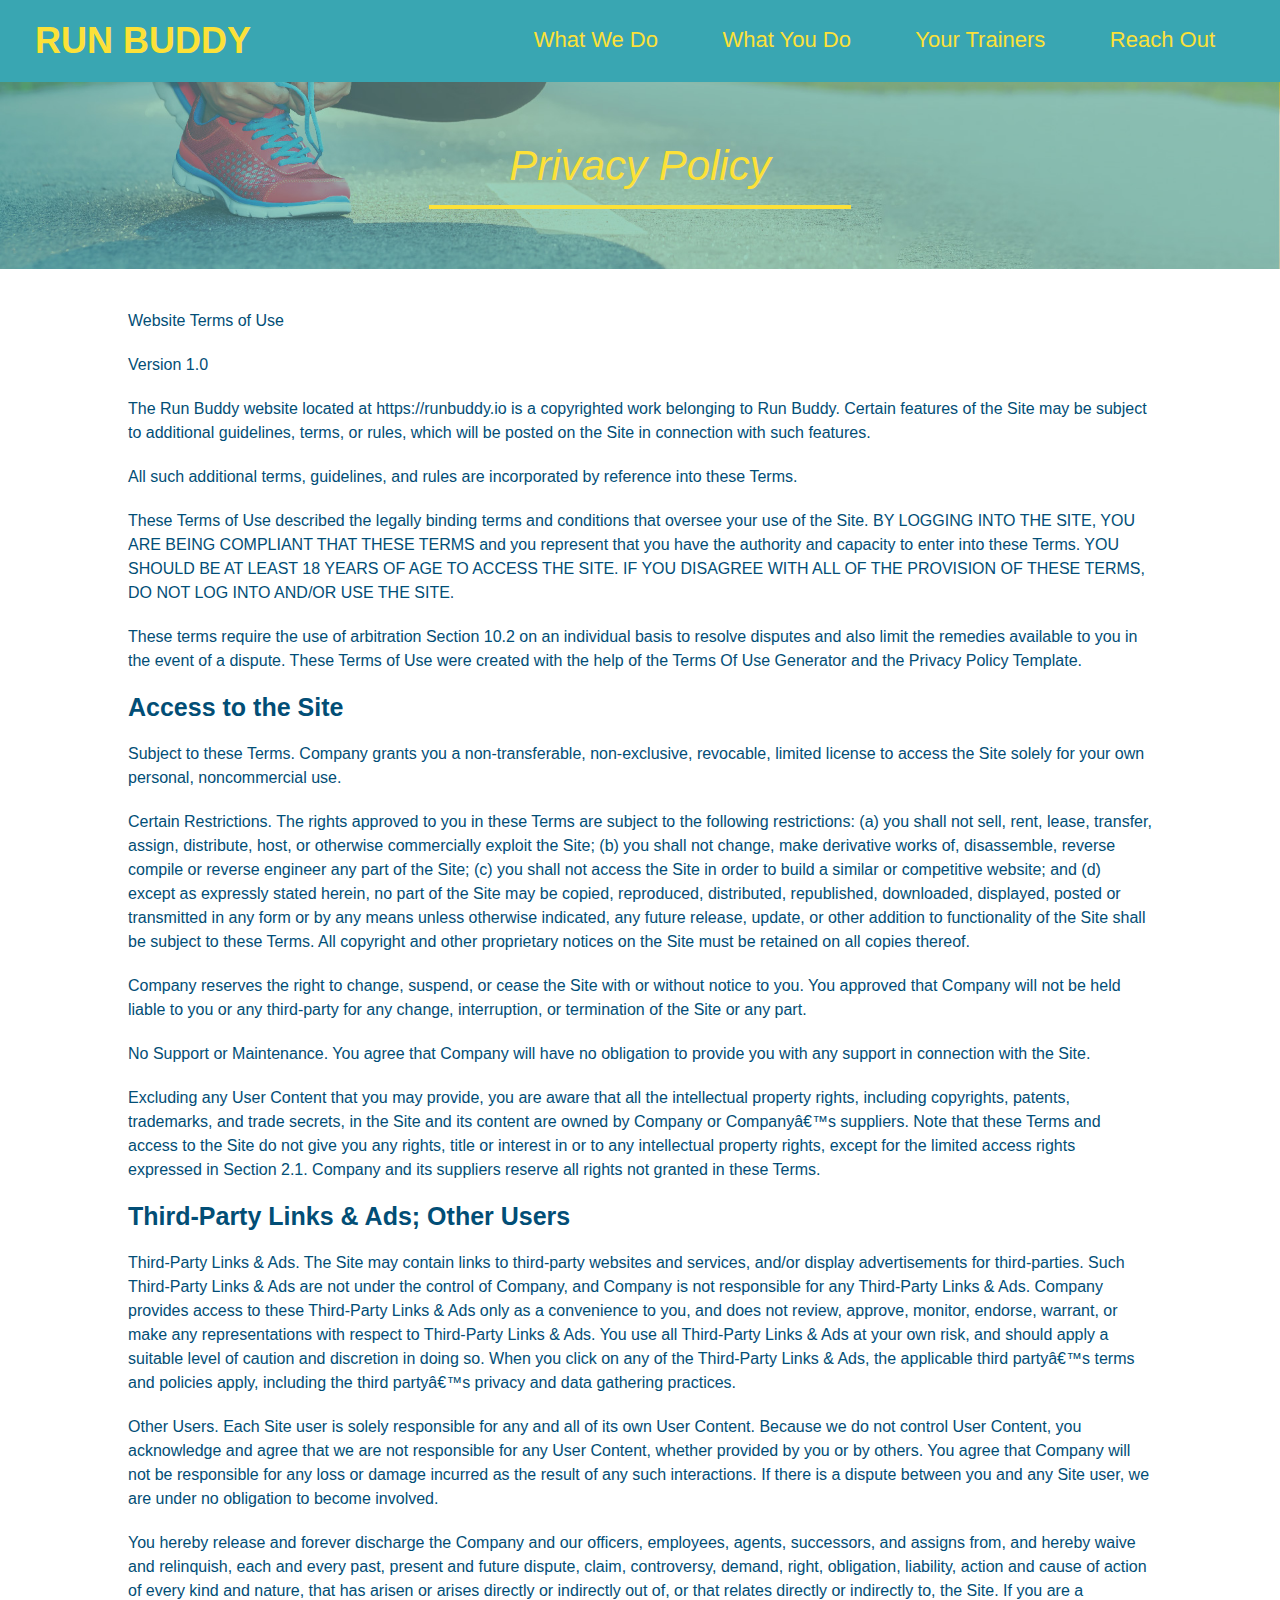
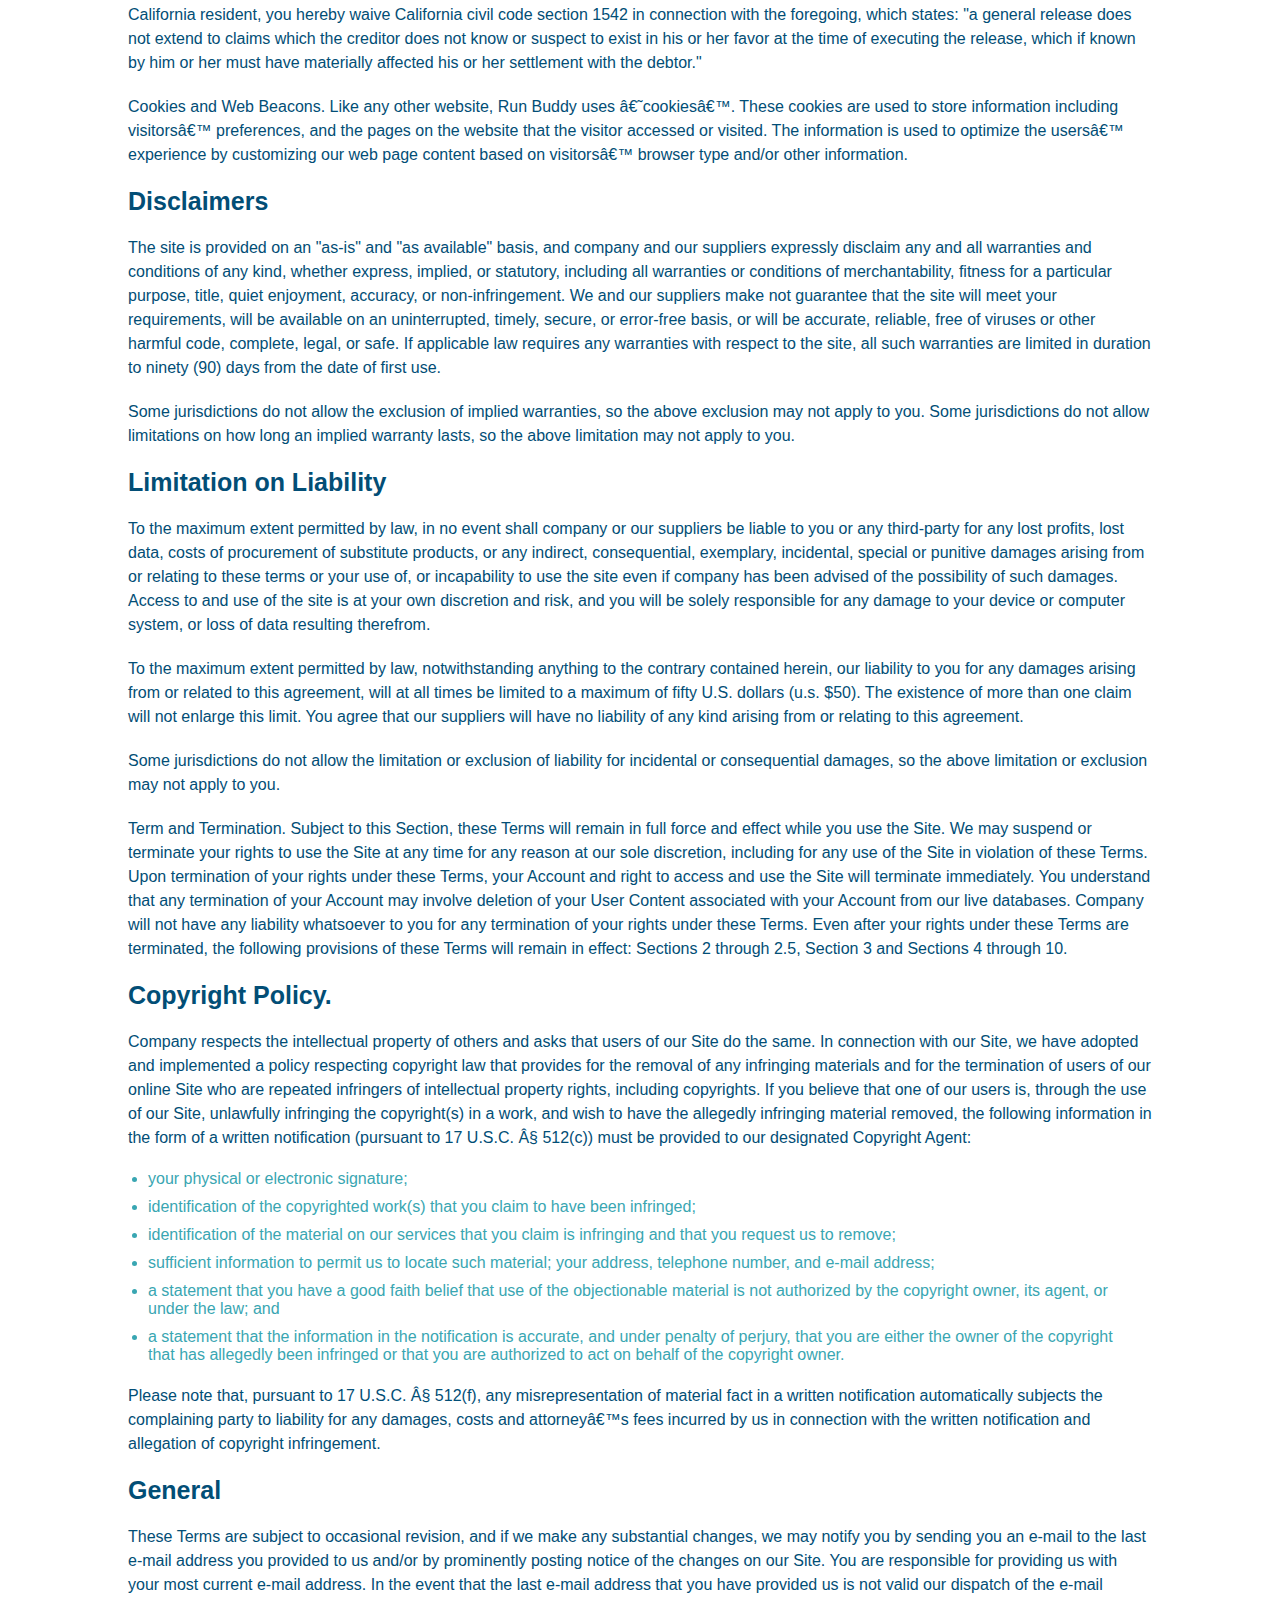
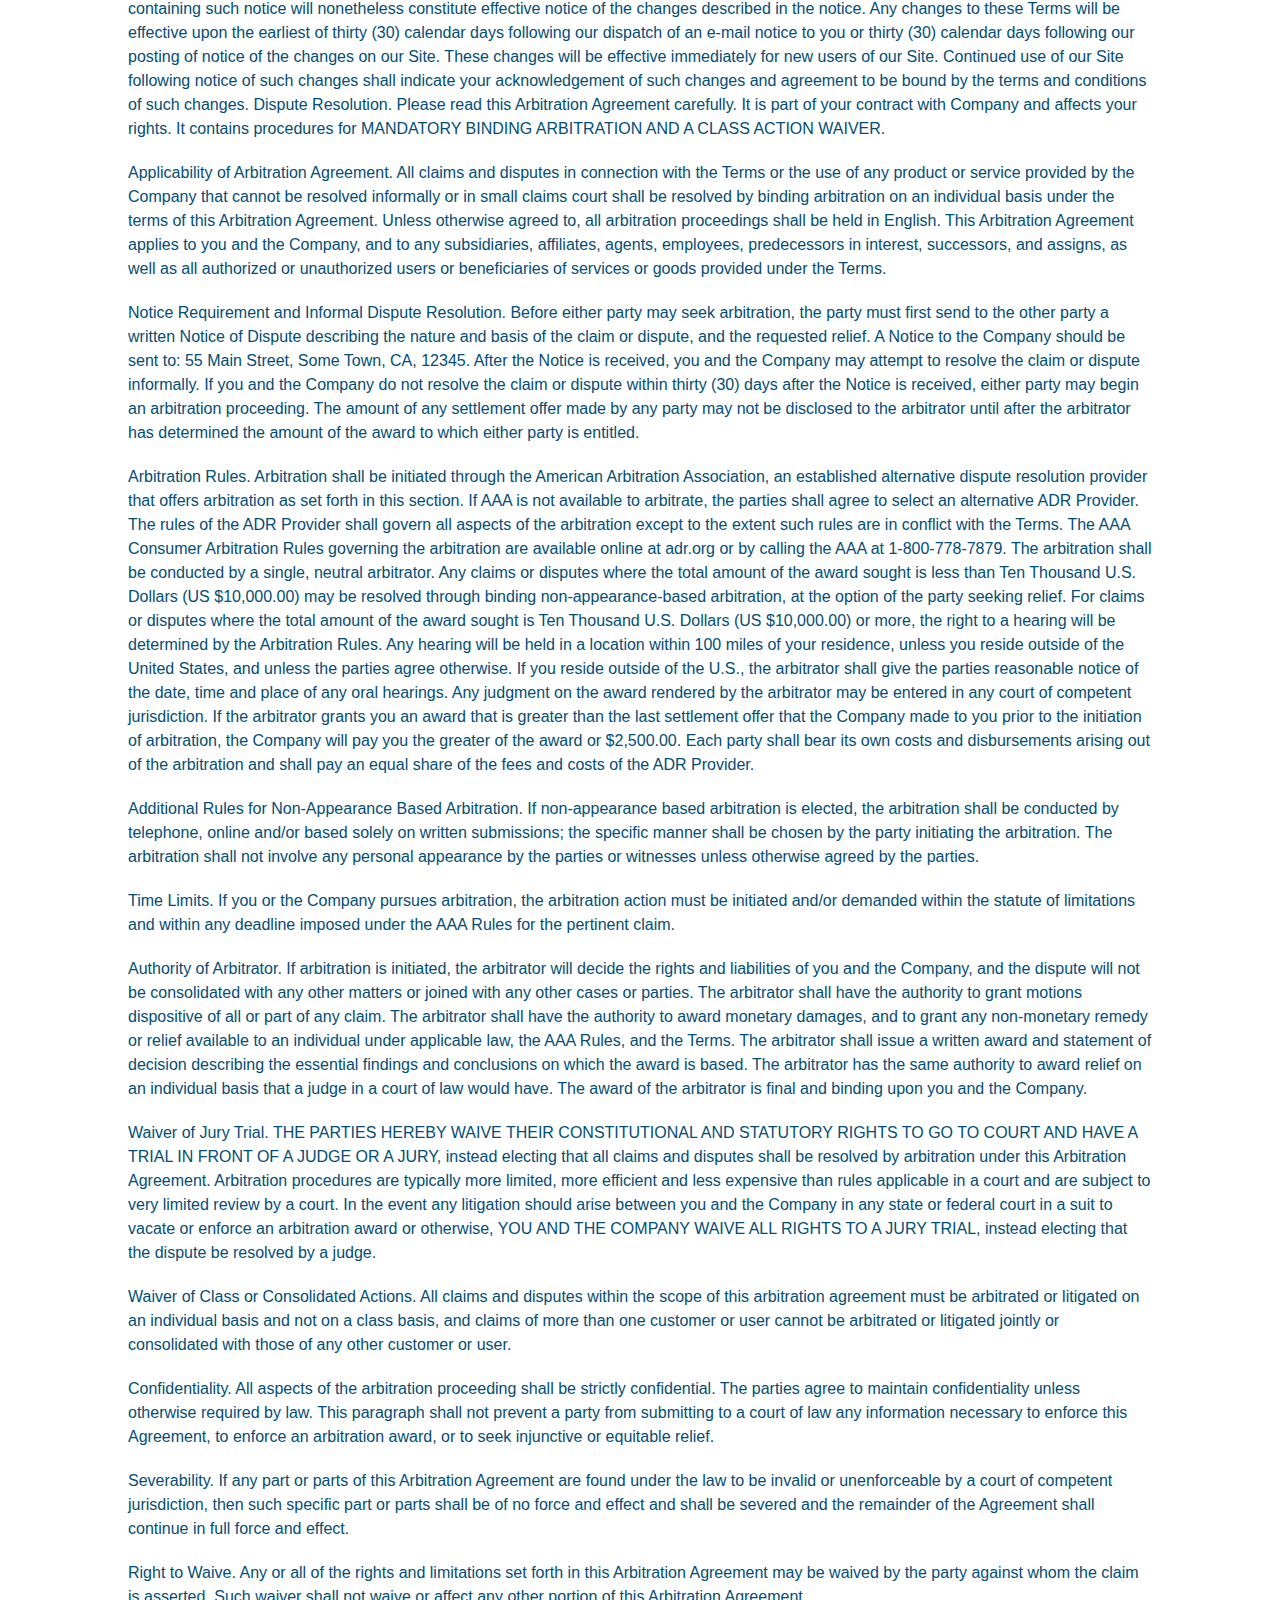
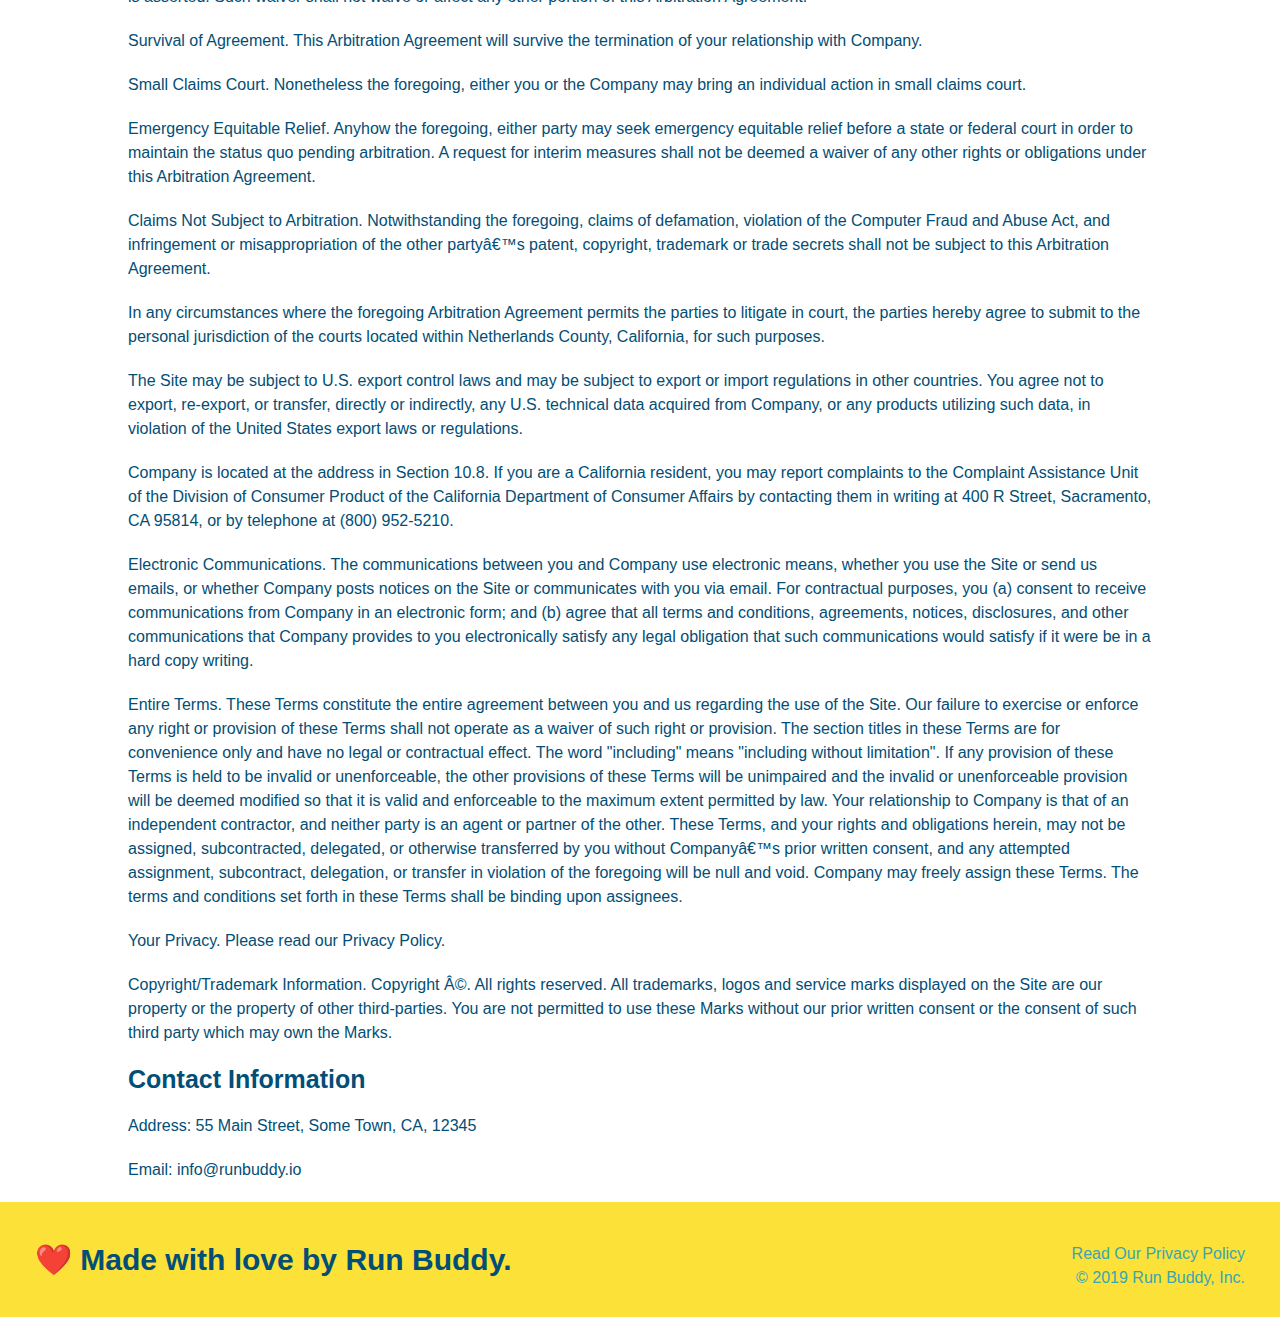
==== privacy-policy.html @ 97ad6723 "privacy-policy" ====
<!DOCTYPE html>
<html lang="en">
    <head>
        <meta charset="UTF-8">
        <title>Privacy Policy - Run Buddy</title>
        <link rel="stylesheet" href="./assets/css/style.css" />
        <link rel="stylesheet" href="./assets/css/secondary-styles.css" />
    </head>
    <body>
        <header>
            <h1> 
                <a href="./index.html">RUN BUDDY</a>
            </h1>
            <nav>
                <ul>
                    <li>
                        <a href="./index.html#what-we-do">What We Do</a>
                    </li>
                    <li>
                        <a href="./index.html#what-you-do">What You Do</a>
                    </li>
                    <li>
                        <a href="./index.html#your-trainers">Your Trainers</a>
                    </li>
                    <li>
                        <a href="./index.html#reach-out">Reach Out</a>
                    </li>
                </ul>
            </nav>
        </header>
        <section class="hero">
            <h2 class="page-title">
                Privacy Policy
            </h2>
        </section>
        <article class="secondary-content">
      <p>
        Website Terms of Use
      </p>

      <p>
        Version 1.0
      </p>

      <p>
        The Run Buddy website located at https://runbuddy.io is a copyrighted work belonging to Run Buddy. Certain
        features of the Site may be subject to additional guidelines, terms, or rules, which will be posted on the Site
        in connection with such features.
      </p>

      <p>
        All such additional terms, guidelines, and rules are incorporated by reference into these Terms.
      </p>

      <p>
        These Terms of Use described the legally binding terms and conditions that oversee your use of the Site. BY
        LOGGING INTO THE SITE, YOU ARE BEING COMPLIANT THAT THESE TERMS and you represent that you have the authority
        and capacity to enter into these Terms. YOU SHOULD BE AT LEAST 18 YEARS OF AGE TO ACCESS THE SITE. IF YOU
        DISAGREE WITH ALL OF THE PROVISION OF THESE TERMS, DO NOT LOG INTO AND/OR USE THE SITE.
      </p>

      <p>
        These terms require the use of arbitration Section 10.2 on an individual basis to resolve disputes and also
        limit the remedies available to you in the event of a dispute. These Terms of Use were created with the help of
        the Terms Of Use Generator and the Privacy Policy Template.
      </p>

      <h3>
        Access to the Site
      </h3>

      <p>
        Subject to these Terms. Company grants you a non-transferable, non-exclusive, revocable, limited license to
        access the Site solely for your own personal, noncommercial use.
      </p>

      <p>
        Certain Restrictions. The rights approved to you in these Terms are subject to the following restrictions: (a)
        you shall not sell, rent, lease, transfer, assign, distribute, host, or otherwise commercially exploit the Site;
        (b) you shall not change, make derivative works of, disassemble, reverse compile or reverse engineer any part of
        the Site; (c) you shall not access the Site in order to build a similar or competitive website; and (d) except
        as expressly stated herein, no part of the Site may be copied, reproduced, distributed, republished, downloaded,
        displayed, posted or transmitted in any form or by any means unless otherwise indicated, any future release,
        update, or other addition to functionality of the Site shall be subject to these Terms. All copyright and other
        proprietary notices on the Site must be retained on all copies thereof.
      </p>

      <p>
        Company reserves the right to change, suspend, or cease the Site with or without notice to you. You approved
        that Company will not be held liable to you or any third-party for any change, interruption, or termination of
        the Site or any part.
      </p>

      <p>
        No Support or Maintenance. You agree that Company will have no obligation to provide you with any support in
        connection with the Site.
      </p>

      <p>
        Excluding any User Content that you may provide, you are aware that all the intellectual property rights,
        including copyrights, patents, trademarks, and trade secrets, in the Site and its content are owned by Company
        or Companyâ€™s suppliers. Note that these Terms and access to the Site do not give you any rights, title or
        interest in or to any intellectual property rights, except for the limited access rights expressed in Section
        2.1. Company and its suppliers reserve all rights not granted in these Terms.
      </p>

      <h3>
        Third-Party Links & Ads; Other Users
      </h3>

      <p>
        Third-Party Links & Ads. The Site may contain links to third-party websites and services, and/or display
        advertisements for third-parties. Such Third-Party Links & Ads are not under the control of Company, and Company
        is not responsible for any Third-Party Links & Ads. Company provides access to these Third-Party Links & Ads
        only as a convenience to you, and does not review, approve, monitor, endorse, warrant, or make any
        representations with respect to Third-Party Links & Ads. You use all Third-Party Links & Ads at your own risk,
        and should apply a suitable level of caution and discretion in doing so. When you click on any of the
        Third-Party Links & Ads, the applicable third partyâ€™s terms and policies apply, including the third partyâ€™s
        privacy and data gathering practices.
      </p>

      <p>
        Other Users. Each Site user is solely responsible for any and all of its own User Content. Because we do not
        control User Content, you acknowledge and agree that we are not responsible for any User Content, whether
        provided by you or by others. You agree that Company will not be responsible for any loss or damage incurred as
        the result of any such interactions. If there is a dispute between you and any Site user, we are under no
        obligation to become involved.
      </p>

      <p>
        You hereby release and forever discharge the Company and our officers, employees, agents, successors, and
        assigns from, and hereby waive and relinquish, each and every past, present and future dispute, claim,
        controversy, demand, right, obligation, liability, action and cause of action of every kind and nature, that has
        arisen or arises directly or indirectly out of, or that relates directly or indirectly to, the Site. If you are
        a California resident, you hereby waive California civil code section 1542 in connection with the foregoing,
        which states: "a general release does not extend to claims which the creditor does not know or suspect to exist
        in his or her favor at the time of executing the release, which if known by him or her must have materially
        affected his or her settlement with the debtor."
      </p>

      <p>
        Cookies and Web Beacons. Like any other website, Run Buddy uses â€˜cookiesâ€™. These cookies are used to store
        information including visitorsâ€™ preferences, and the pages on the website that the visitor accessed or visited.
        The information is used to optimize the usersâ€™ experience by customizing our web page content based on visitorsâ€™
        browser type and/or other information.
      </p>

      <h3>
        Disclaimers
      </h3>

      <p>
        The site is provided on an "as-is" and "as available" basis, and company and our suppliers expressly disclaim
        any and all warranties and conditions of any kind, whether express, implied, or statutory, including all
        warranties or conditions of merchantability, fitness for a particular purpose, title, quiet enjoyment, accuracy,
        or non-infringement. We and our suppliers make not guarantee that the site will meet your requirements, will be
        available on an uninterrupted, timely, secure, or error-free basis, or will be accurate, reliable, free of
        viruses or other harmful code, complete, legal, or safe. If applicable law requires any warranties with respect
        to the site, all such warranties are limited in duration to ninety (90) days from the date of first use.
      </p>

      <p>
        Some jurisdictions do not allow the exclusion of implied warranties, so the above exclusion may not apply to
        you. Some jurisdictions do not allow limitations on how long an implied warranty lasts, so the above limitation
        may not apply to you.
      </p>

      <h3>
        Limitation on Liability
      </h3>

      <p>
        To the maximum extent permitted by law, in no event shall company or our suppliers be liable to you or any
        third-party for any lost profits, lost data, costs of procurement of substitute products, or any indirect,
        consequential, exemplary, incidental, special or punitive damages arising from or relating to these terms or
        your use of, or incapability to use the site even if company has been advised of the possibility of such
        damages. Access to and use of the site is at your own discretion and risk, and you will be solely responsible
        for any damage to your device or computer system, or loss of data resulting therefrom.
      </p>

      <p>
        To the maximum extent permitted by law, notwithstanding anything to the contrary contained herein, our liability
        to you for any damages arising from or related to this agreement, will at all times be limited to a maximum of
        fifty U.S. dollars (u.s. $50). The existence of more than one claim will not enlarge this limit. You agree that
        our suppliers will have no liability of any kind arising from or relating to this agreement.
      </p>

      <p>
        Some jurisdictions do not allow the limitation or exclusion of liability for incidental or consequential
        damages, so the above limitation or exclusion may not apply to you.
      </p>

      <p>
        Term and Termination. Subject to this Section, these Terms will remain in full force and effect while you use
        the Site. We may suspend or terminate your rights to use the Site at any time for any reason at our sole
        discretion, including for any use of the Site in violation of these Terms. Upon termination of your rights under
        these Terms, your Account and right to access and use the Site will terminate immediately. You understand that
        any termination of your Account may involve deletion of your User Content associated with your Account from our
        live databases. Company will not have any liability whatsoever to you for any termination of your rights under
        these Terms. Even after your rights under these Terms are terminated, the following provisions of these Terms
        will remain in effect: Sections 2 through 2.5, Section 3 and Sections 4 through 10.
      </p>

      <h3>
        Copyright Policy.
      </h3>

      <p>
        Company respects the intellectual property of others and asks that users of our Site do the same. In connection
        with our Site, we have adopted and implemented a policy respecting copyright law that provides for the removal
        of any infringing materials and for the termination of users of our online Site who are repeated infringers of
        intellectual property rights, including copyrights. If you believe that one of our users is, through the use of
        our Site, unlawfully infringing the copyright(s) in a work, and wish to have the allegedly infringing material
        removed, the following information in the form of a written notification (pursuant to 17 U.S.C. Â§ 512(c)) must
        be provided to our designated Copyright Agent:
      </p>

      <ul>
        <li>
          your physical or electronic signature;
        </li>
        <li>
          identification of the copyrighted work(s) that you claim to have been infringed;
        </li>
        <li>
          identification of the material on our services that you claim is infringing and that you request us to remove;
        </li>
        <li>
          sufficient information to permit us to locate such material; your address, telephone number, and e-mail
          address;
        </li>
        <li>
          a statement that you have a good faith belief that use of the objectionable material is not authorized by the
          copyright owner, its agent, or under the law; and
        </li>
        <li>
          a statement that the information in the notification is accurate, and under penalty of perjury, that you are
          either the owner of the copyright that has allegedly been infringed or that you are authorized to act on
          behalf of the copyright owner.
        </li>
      </ul>

      <p>
        Please note that, pursuant to 17 U.S.C. Â§ 512(f), any misrepresentation of material fact in a written
        notification automatically subjects the complaining party to liability for any damages, costs and attorneyâ€™s
        fees incurred by us in connection with the written notification and allegation of copyright infringement.
      </p>

      <h3>
        General
      </h3>

      <p>
        These Terms are subject to occasional revision, and if we make any substantial changes, we may notify you by
        sending you an e-mail to the last e-mail address you provided to us and/or by prominently posting notice of the
        changes on our Site. You are responsible for providing us with your most current e-mail address. In the event
        that the last e-mail address that you have provided us is not valid our dispatch of the e-mail containing such
        notice will nonetheless constitute effective notice of the changes described in the notice. Any changes to these
        Terms will be effective upon the earliest of thirty (30) calendar days following our dispatch of an e-mail
        notice to you or thirty (30) calendar days following our posting of notice of the changes on our Site. These
        changes will be effective immediately for new users of our Site. Continued use of our Site following notice of
        such changes shall indicate your acknowledgement of such changes and agreement to be bound by the terms and
        conditions of such changes. Dispute Resolution. Please read this Arbitration Agreement carefully. It is part of
        your contract with Company and affects your rights. It contains procedures for MANDATORY BINDING ARBITRATION AND
        A CLASS ACTION WAIVER.
      </p>

      <p>
        Applicability of Arbitration Agreement. All claims and disputes in connection with the Terms or the use of any
        product or service provided by the Company that cannot be resolved informally or in small claims court shall be
        resolved by binding arbitration on an individual basis under the terms of this Arbitration Agreement. Unless
        otherwise agreed to, all arbitration proceedings shall be held in English. This Arbitration Agreement applies to
        you and the Company, and to any subsidiaries, affiliates, agents, employees, predecessors in interest,
        successors, and assigns, as well as all authorized or unauthorized users or beneficiaries of services or goods
        provided under the Terms.
      </p>

      <p>
        Notice Requirement and Informal Dispute Resolution. Before either party may seek arbitration, the party must
        first send to the other party a written Notice of Dispute describing the nature and basis of the claim or
        dispute, and the requested relief. A Notice to the Company should be sent to: 55 Main Street, Some Town, CA,
        12345. After the Notice is received, you and the Company may attempt to resolve the claim or dispute informally.
        If you and the Company do not resolve the claim or dispute within thirty (30) days after the Notice is received,
        either party may begin an arbitration proceeding. The amount of any settlement offer made by any party may not
        be disclosed to the arbitrator until after the arbitrator has determined the amount of the award to which either
        party is entitled.
      </p>

      <p>
        Arbitration Rules. Arbitration shall be initiated through the American Arbitration Association, an established
        alternative dispute resolution provider that offers arbitration as set forth in this section. If AAA is not
        available to arbitrate, the parties shall agree to select an alternative ADR Provider. The rules of the ADR
        Provider shall govern all aspects of the arbitration except to the extent such rules are in conflict with the
        Terms. The AAA Consumer Arbitration Rules governing the arbitration are available online at adr.org or by
        calling the AAA at 1-800-778-7879. The arbitration shall be conducted by a single, neutral arbitrator. Any
        claims or disputes where the total amount of the award sought is less than Ten Thousand U.S. Dollars (US
        $10,000.00) may be resolved through binding non-appearance-based arbitration, at the option of the party seeking
        relief. For claims or disputes where the total amount of the award sought is Ten Thousand U.S. Dollars (US
        $10,000.00) or more, the right to a hearing will be determined by the Arbitration Rules. Any hearing will be
        held in a location within 100 miles of your residence, unless you reside outside of the United States, and
        unless the parties agree otherwise. If you reside outside of the U.S., the arbitrator shall give the parties
        reasonable notice of the date, time and place of any oral hearings. Any judgment on the award rendered by the
        arbitrator may be entered in any court of competent jurisdiction. If the arbitrator grants you an award that is
        greater than the last settlement offer that the Company made to you prior to the initiation of arbitration, the
        Company will pay you the greater of the award or $2,500.00. Each party shall bear its own costs and
        disbursements arising out of the arbitration and shall pay an equal share of the fees and costs of the ADR
        Provider.
      </p>

      <p>
        Additional Rules for Non-Appearance Based Arbitration. If non-appearance based arbitration is elected, the
        arbitration shall be conducted by telephone, online and/or based solely on written submissions; the specific
        manner shall be chosen by the party initiating the arbitration. The arbitration shall not involve any personal
        appearance by the parties or witnesses unless otherwise agreed by the parties.
      </p>

      <p>
        Time Limits. If you or the Company pursues arbitration, the arbitration action must be initiated and/or demanded
        within the statute of limitations and within any deadline imposed under the AAA Rules for the pertinent claim.
      </p>

      <p>
        Authority of Arbitrator. If arbitration is initiated, the arbitrator will decide the rights and liabilities of
        you and the Company, and the dispute will not be consolidated with any other matters or joined with any other
        cases or parties. The arbitrator shall have the authority to grant motions dispositive of all or part of any
        claim. The arbitrator shall have the authority to award monetary damages, and to grant any non-monetary remedy
        or relief available to an individual under applicable law, the AAA Rules, and the Terms. The arbitrator shall
        issue a written award and statement of decision describing the essential findings and conclusions on which the
        award is based. The arbitrator has the same authority to award relief on an individual basis that a judge in a
        court of law would have. The award of the arbitrator is final and binding upon you and the Company.
      </p>

      <p>
        Waiver of Jury Trial. THE PARTIES HEREBY WAIVE THEIR CONSTITUTIONAL AND STATUTORY RIGHTS TO GO TO COURT AND HAVE
        A TRIAL IN FRONT OF A JUDGE OR A JURY, instead electing that all claims and disputes shall be resolved by
        arbitration under this Arbitration Agreement. Arbitration procedures are typically more limited, more efficient
        and less expensive than rules applicable in a court and are subject to very limited review by a court. In the
        event any litigation should arise between you and the Company in any state or federal court in a suit to vacate
        or enforce an arbitration award or otherwise, YOU AND THE COMPANY WAIVE ALL RIGHTS TO A JURY TRIAL, instead
        electing that the dispute be resolved by a judge.
      </p>

      <p>
        Waiver of Class or Consolidated Actions. All claims and disputes within the scope of this arbitration agreement
        must be arbitrated or litigated on an individual basis and not on a class basis, and claims of more than one
        customer or user cannot be arbitrated or litigated jointly or consolidated with those of any other customer or
        user.
      </p>

      <p>
        Confidentiality. All aspects of the arbitration proceeding shall be strictly confidential. The parties agree to
        maintain confidentiality unless otherwise required by law. This paragraph shall not prevent a party from
        submitting to a court of law any information necessary to enforce this Agreement, to enforce an arbitration
        award, or to seek injunctive or equitable relief.
      </p>

      <p>
        Severability. If any part or parts of this Arbitration Agreement are found under the law to be invalid or
        unenforceable by a court of competent jurisdiction, then such specific part or parts shall be of no force and
        effect and shall be severed and the remainder of the Agreement shall continue in full force and effect.
      </p>

      <p>
        Right to Waive. Any or all of the rights and limitations set forth in this Arbitration Agreement may be waived
        by the party against whom the claim is asserted. Such waiver shall not waive or affect any other portion of this
        Arbitration Agreement.
      </p>

      <p>
        Survival of Agreement. This Arbitration Agreement will survive the termination of your relationship with
        Company.
      </p>

      <p>
        Small Claims Court. Nonetheless the foregoing, either you or the Company may bring an individual action in small
        claims court.
      </p>

      <p>
        Emergency Equitable Relief. Anyhow the foregoing, either party may seek emergency equitable relief before a
        state or federal court in order to maintain the status quo pending arbitration. A request for interim measures
        shall not be deemed a waiver of any other rights or obligations under this Arbitration Agreement.
      </p>

      <p>
        Claims Not Subject to Arbitration. Notwithstanding the foregoing, claims of defamation, violation of the
        Computer Fraud and Abuse Act, and infringement or misappropriation of the other partyâ€™s patent, copyright,
        trademark or trade secrets shall not be subject to this Arbitration Agreement.
      </p>

      <p>
        In any circumstances where the foregoing Arbitration Agreement permits the parties to litigate in court, the
        parties hereby agree to submit to the personal jurisdiction of the courts located within Netherlands County,
        California, for such purposes.
      </p>

      <p>
        The Site may be subject to U.S. export control laws and may be subject to export or import regulations in other
        countries. You agree not to export, re-export, or transfer, directly or indirectly, any U.S. technical data
        acquired from Company, or any products utilizing such data, in violation of the United States export laws or
        regulations.
      </p>

      <p>
        Company is located at the address in Section 10.8. If you are a California resident, you may report complaints
        to the Complaint Assistance Unit of the Division of Consumer Product of the California Department of Consumer
        Affairs by contacting them in writing at 400 R Street, Sacramento, CA 95814, or by telephone at (800) 952-5210.
      </p>

      <p>
        Electronic Communications. The communications between you and Company use electronic means, whether you use the
        Site or send us emails, or whether Company posts notices on the Site or communicates with you via email. For
        contractual purposes, you (a) consent to receive communications from Company in an electronic form; and (b)
        agree that all terms and conditions, agreements, notices, disclosures, and other communications that Company
        provides to you electronically satisfy any legal obligation that such communications would satisfy if it were be
        in a hard copy writing.
      </p>

      <p>
        Entire Terms. These Terms constitute the entire agreement between you and us regarding the use of the Site. Our
        failure to exercise or enforce any right or provision of these Terms shall not operate as a waiver of such right
        or provision. The section titles in these Terms are for convenience only and have no legal or contractual
        effect. The word "including" means "including without limitation". If any provision of these Terms is held to be
        invalid or unenforceable, the other provisions of these Terms will be unimpaired and the invalid or
        unenforceable provision will be deemed modified so that it is valid and enforceable to the maximum extent
        permitted by law. Your relationship to Company is that of an independent contractor, and neither party is an
        agent or partner of the other. These Terms, and your rights and obligations herein, may not be assigned,
        subcontracted, delegated, or otherwise transferred by you without Companyâ€™s prior written consent, and any
        attempted assignment, subcontract, delegation, or transfer in violation of the foregoing will be null and void.
        Company may freely assign these Terms. The terms and conditions set forth in these Terms shall be binding upon
        assignees.
      </p>

      <p>
        Your Privacy. Please read our Privacy Policy.
      </p>

      <p>
        Copyright/Trademark Information. Copyright Â©. All rights reserved. All trademarks, logos and service marks
        displayed on the Site are our property or the property of other third-parties. You are not permitted to use
        these Marks without our prior written consent or the consent of such third party which may own the Marks.
      </p>

      <h3>
        Contact Information
      </h3>

      <p>
        Address: 55 Main Street, Some Town, CA, 12345
      </p>

      <p>
        Email: info@runbuddy.io
      </p>

        </article>
        <!-- footer-->
        <footer>
            <h2>❤️ Made with love by Run Buddy. </h2>
            <div>
                Read Our Privacy Policy<br />
                &copy; 2019 Run Buddy, Inc.
            </div>
        </footer>
    </body> 
</html>
---- assets/css/style.css ----
* {
    margin: 0;
    padding: 0;
    box-sizing: border-box;
}

body {
    color: #39a6b2;
    font-family: Helvetica, Arial, sans-serif;
}

/* Header Style Start */
header {
    padding: 20px 35px;
    background-color: #39a6b2;
}

header h1 {
    font-weight: bold;
    font-size: 36px;
    color: #fce138;
    margin:0;
    display: inline;
}

header a{
    text-decoration: none;
    color: #fce138;
}

header nav {
    float: right;
    margin: 7px 0;
}

header nav ul li {
    display: inline;
}

header nav ul li a {
    margin: 0 30px;
    font-weight: lighter;
    font-size: 22px;
}
/* Header Style End */

/*Footer Style Start */
footer {
    background: #fce138;
    width: 100%;
    padding: 40px 35px;
}

footer h2 {
    display: inline;
    color: #024e76;
    font-size: 30px;
    margin: 0;
}

footer div {
    float: right;
    line-height: 1.5;
    text-align: right;
}

footer a {
    color: #024e76
}

section {
    padding:60px;
}
/* Footer Style End*/

/*Hero Style Start*/
.hero {
    background-image: url("../images/hero-bg.jpg");
    height: 600px;
    background-size: cover;
    background-position: center;
    position: relative;
}

.hero-form {
    color: #024e76;
    background-color: #fce138;
    padding: 20px;
    width: 500px;
    border: solid 3px #024e76;
    position: absolute;
    bottom: 120px;
    right: 140px;
}

.hero-form h3 {
    font-size: 24px;
    margin: 0;
}

.hero-form p {
    margin: 5px 0 15px 0;
}

.form-input {
    border: 1px solid #024e76;
    display: block;
    padding: 7px 15px;
    font-size: 16px;
    color: #024e76;
    width: 100%;
    margin-bottom: 15px;
}

.hero-form label {
    margin: 0 5px;
}

.hero-form button {
    color: #fce138;
    background-color: #024e76;
    border: none;
    padding: 10px 20px;
    font-size: 16px;
}
/*Hero Style End*/

/* What We Do Start */
.intro {
    text-align: center;
}

.intro p {
    line-height: 1.7;
    color: #39a6b2;
    width: 80%;
    font-size: 20px;
    margin: 0 auto;
}

.steps {
    text-align: center;
    background: #fce138;
}

.steps div {
    margin-bottom: 80px;
}

.steps img {
    width: 15%;
    margin: 10px 0;
}

.steps h3 {
    color: #024e76;
    font-size: 46px;
    margin-top: 10px;
}

.steps p {
    color: #39a6b2;
    font-size: 23px;
}

.steps span {
    font-size: 38px;
}

.section-title {
    font-size: 55px;
    color: #024e76;
    margin-bottom: 35px;
    padding: 0 100px 20px 100px;
    display: inline-block;
    border-bottom: 3px solid;
}

.primary-border {
    border-color: #fce138;
}

.secondary-border {
    border-color: #39a6b2;
}
/* What We Do End */

/* Trainers Style Start */
.trainers {
    text-align: center;
}

.trainer {
    width: 900 px;
    margin: 0 auto 30px auto;
    background: #024e76;
    color: #fce138;
    overflow: auto;
}

.trainer img {
    width: 35%;
    float: left;
}

.trainer-bio {
    padding: 35px;
    float: left;
    width: 65%;
}

.text-left {
    text-align: left;
}

.text-right {
    text-align: right;
}

.trainer-bio h3 {
    font-size: 32px;
    margin-bottom: 8px;
}

.trainer-bio h4 {
    font-weight: lighter;
    font-size: 26px;
    margin-bottom: 25px;
}

.trainer-bio p {
    font-size: 17px;
    line-height: 1.3;
}
/* Trainers Style End */

/* Reach Out Style Start*/
.contact {
    text-align: center;
    background: #024e76;
}

.contact h2 {
    color: #fce138;
}

.contact-info iframe {
    width: 400px;
    height: 400px;
}

.contact-info div {
    width: 410px;
    display: inline-block;
    vertical-align: top;
    text-align: left;
    margin: 30px 0 0 60px;
    color: white;
}

.contact-info h3 {
    color: #fce138;
    font-size: 32px;
}

.contact-info p, 
.contact-info address {
    margin: 20px 0;
    line-height: 1.5;
    font-size: 20px;
    font-style: normal;
}

.contact-info a {
    color: #fce138;
}
/* Reach Out Style End*/
---- assets/css/secondary-styles.css ----
.hero {
    background-position: bottom;
    height: auto;
    text-align: center;
    margin-bottom: 40px;
}

.page-title {
    color: #fce138;
    display: inline-block;
    border-bottom: 4px solid #fce138;
    padding: 0 80px 15px 80px;
    font-weight: normal;
    font-size: 42px;
    font-style: italic;
}

.secondary-content {
    width: 80%;
    margin: 0 auto;
    color: #024e76;
}

.secondary-content h3 {
    font-size: 25px;
    margin: 20px 0;
}

.secondary-content p {
    font-size: 16px;
    line-height: 1.5;
    margin: 20px 0;
}

.secondary-content ul {
    margin: 15px 20px;
}

.secondary-content li {
    color: #39a6b2;
    margin: 10px 0;
}
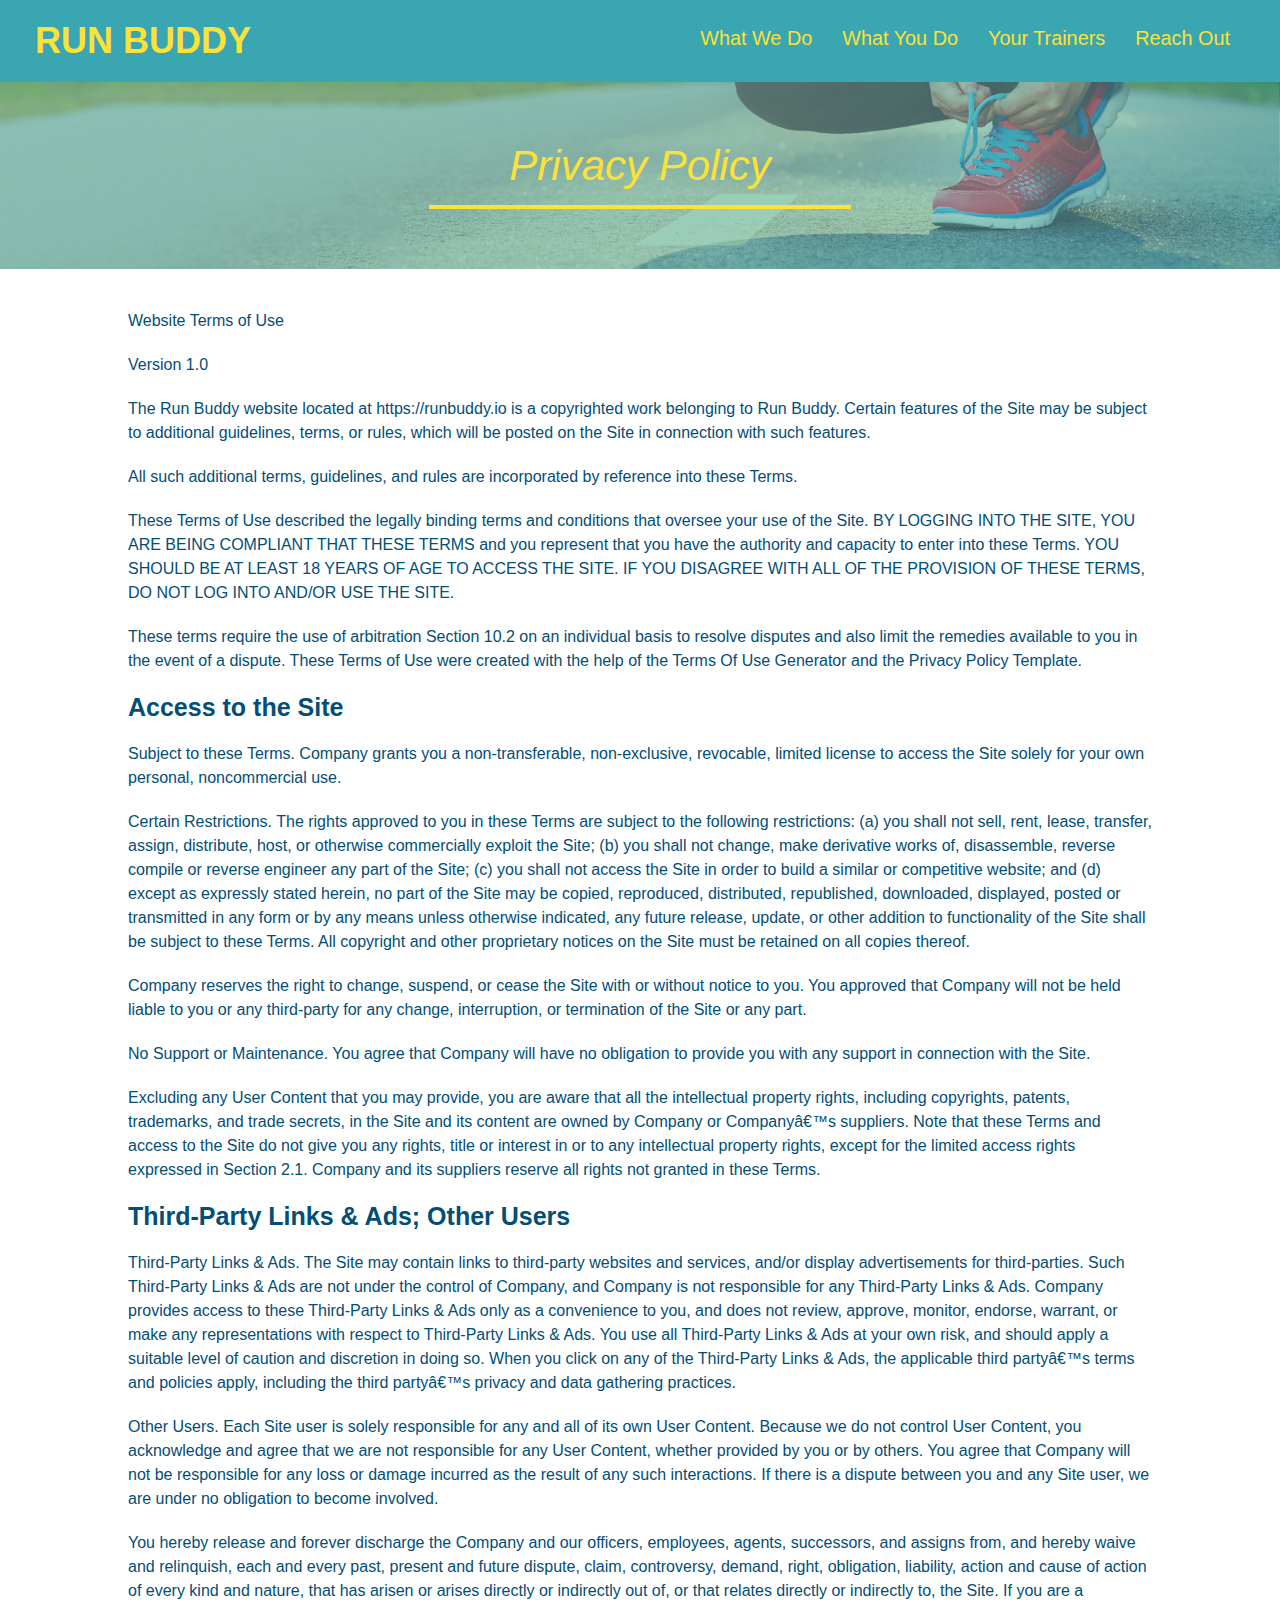
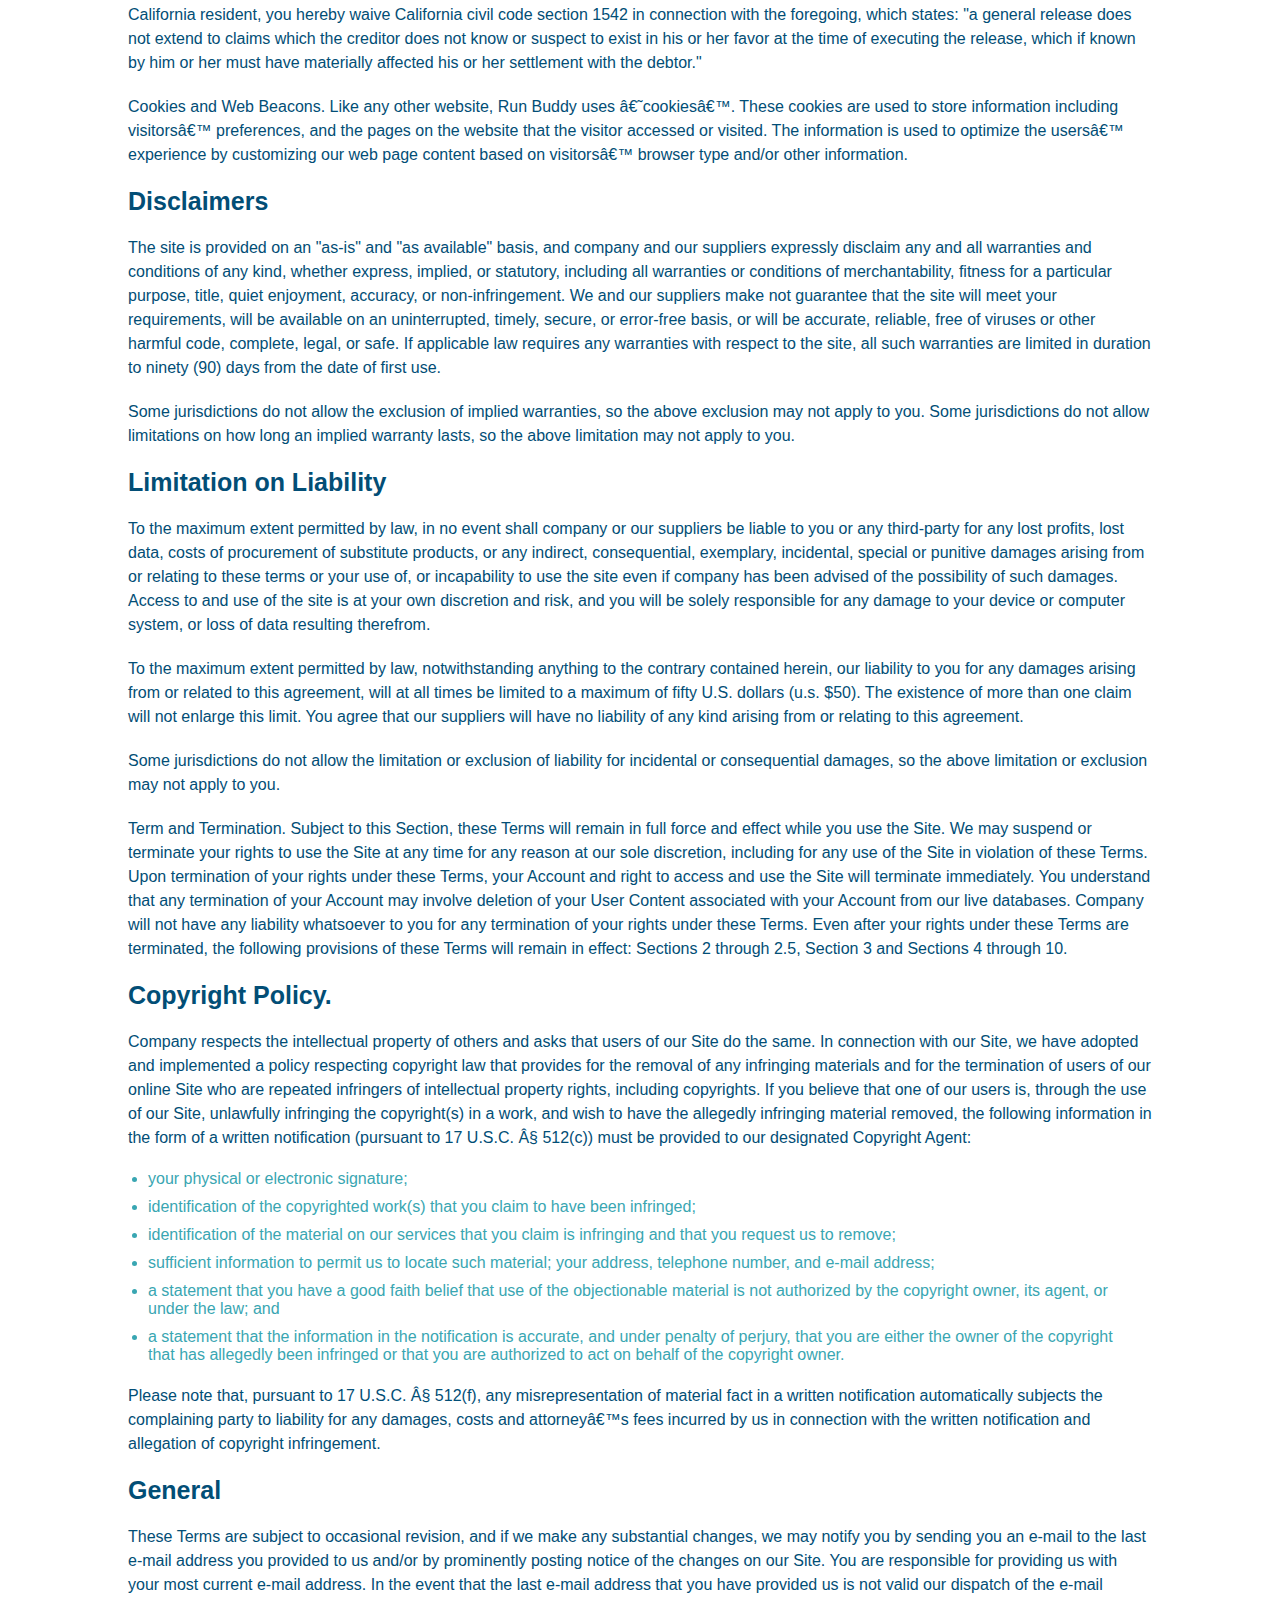
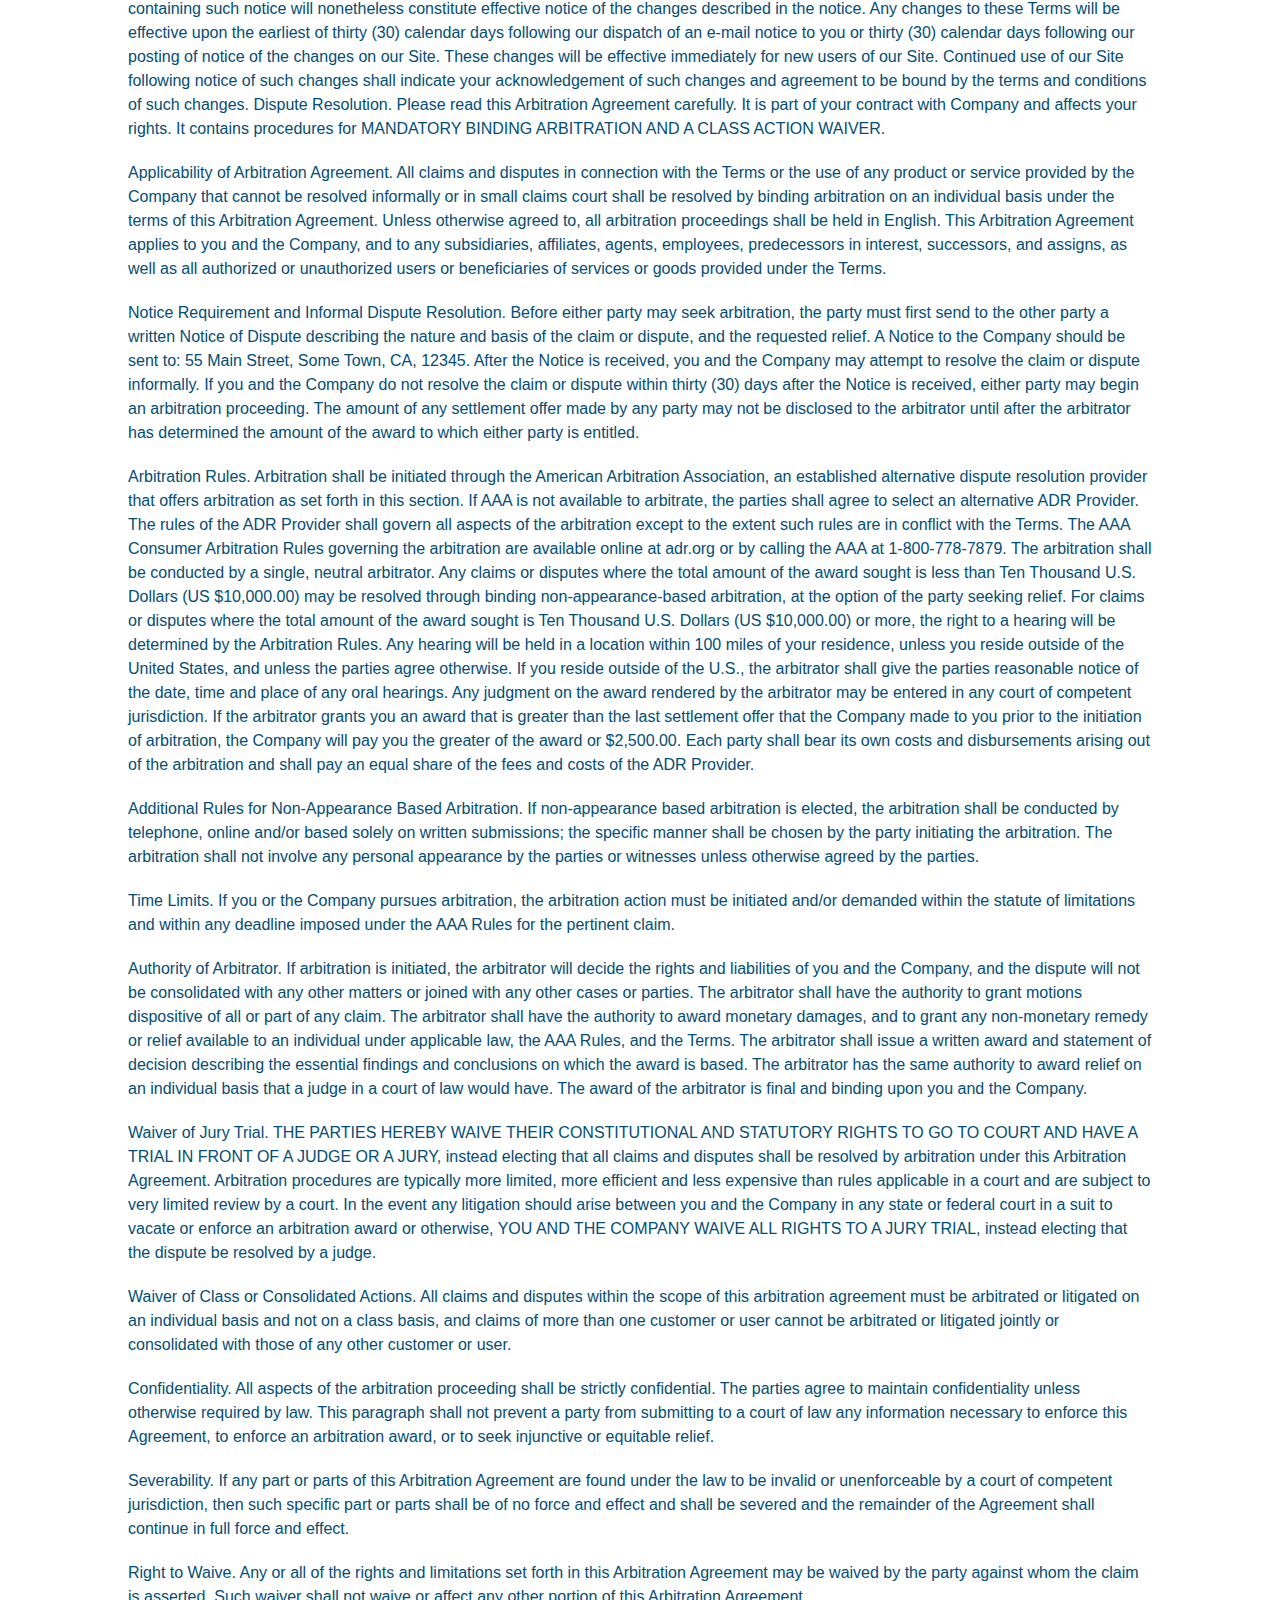
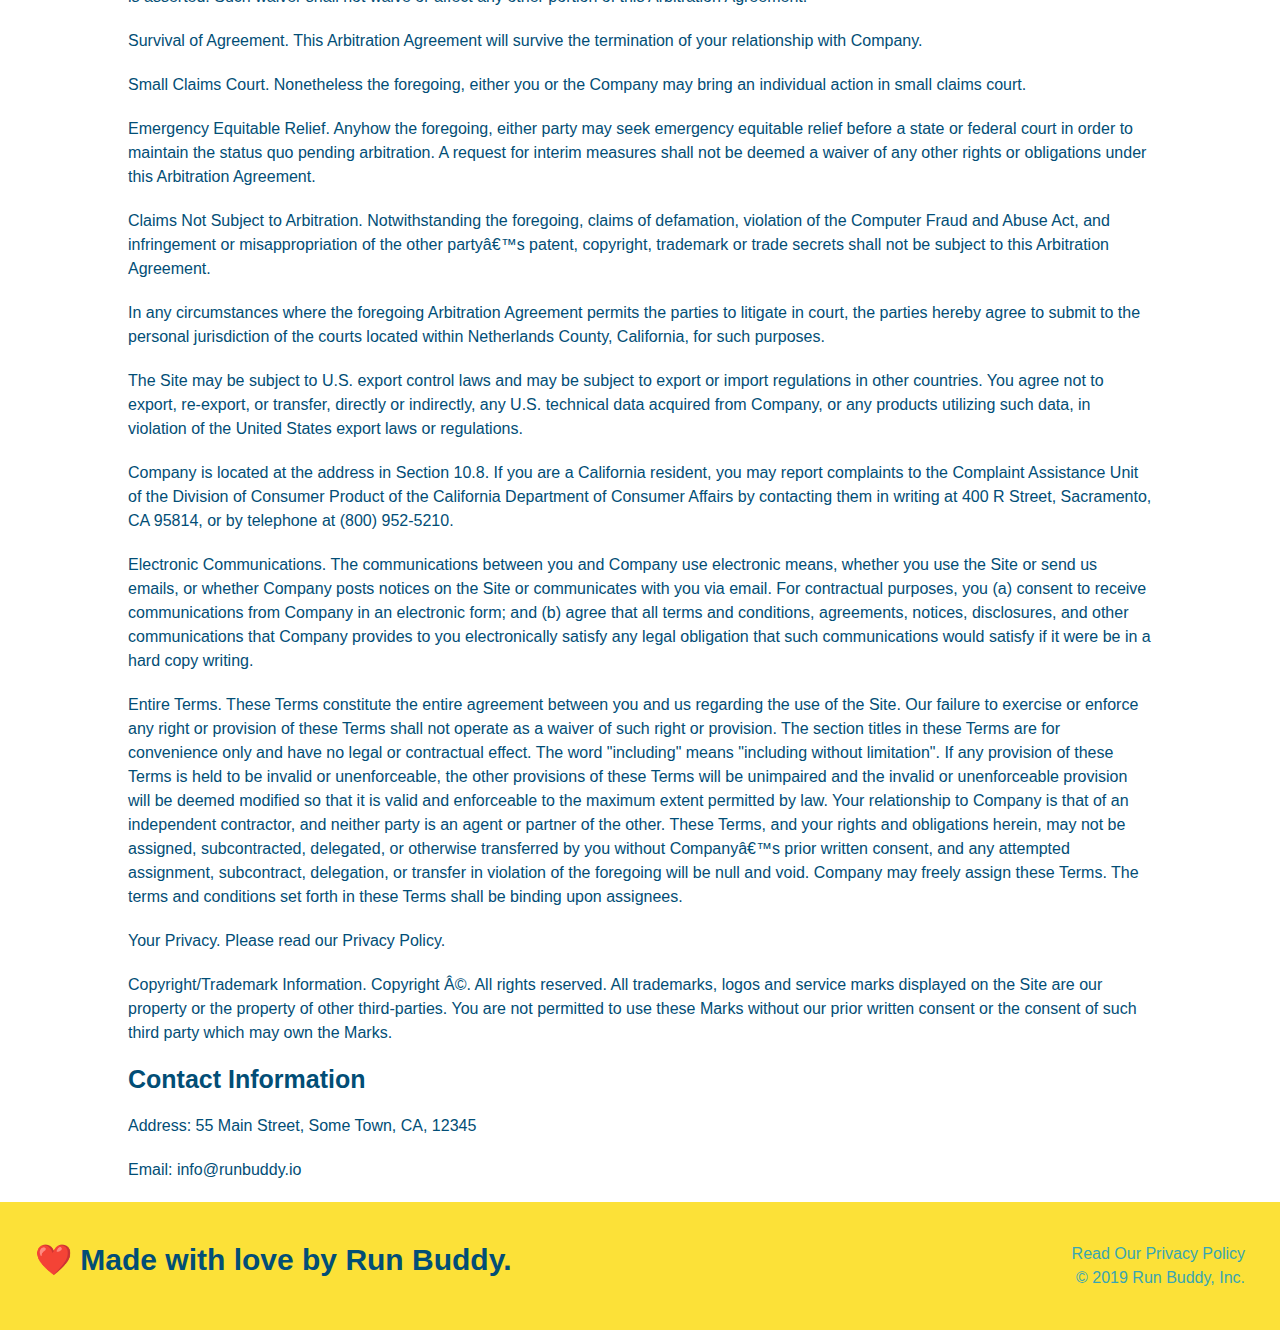
==== commit ca55da07: "added media query framework" ====
--- a/privacy-policy.html
+++ b/privacy-policy.html
@@ -2,6 +2,7 @@
 <html lang="en">
     <head>
         <meta charset="UTF-8">
+        <meta name="viewport" content="width=device-width, initial-scale=1.0" />
         <title>Privacy Policy - Run Buddy</title>
         <link rel="stylesheet" href="./assets/css/style.css" />
         <link rel="stylesheet" href="./assets/css/secondary-styles.css" />
--- a/assets/css/style.css
+++ b/assets/css/style.css
@@ -11,6 +11,9 @@
 
 /* Header Style Start */
 header {
+    display: flex;
+    justify-content: space-between;
+    flex-wrap: wrap;
     padding: 20px 35px;
     background-color: #39a6b2;
 }
@@ -20,7 +23,6 @@
     font-size: 36px;
     color: #fce138;
     margin:0;
-    display: inline;
 }
 
 header a{
@@ -29,18 +31,21 @@
 }
 
 header nav {
-    float: right;
     margin: 7px 0;
 }
 
-header nav ul li {
-    display: inline;
+header nav ul {
+    display: flex;
+    flex-wrap: wrap;
+    justify-content: space-between;
+    align-items: center;
+    list-style: none;
 }
 
 header nav ul li a {
-    margin: 0 30px;
+    padding: 10px 15px;
     font-weight: lighter;
-    font-size: 22px;
+    font-size: 1.55vw;
 }
 /* Header Style End */
 
@@ -49,17 +54,18 @@
     background: #fce138;
     width: 100%;
     padding: 40px 35px;
+    display: flex;
+    justify-content: space-between;
+    flex-wrap: wrap;
 }
 
 footer h2 {
-    display: inline;
     color: #024e76;
     font-size: 30px;
     margin: 0;
 }
 
 footer div {
-    float: right;
     line-height: 1.5;
     text-align: right;
 }
@@ -76,21 +82,36 @@
 /*Hero Style Start*/
 .hero {
     background-image: url("../images/hero-bg.jpg");
-    height: 600px;
     background-size: cover;
     background-position: center;
-    position: relative;
+    display: flex;
+    justify-content: center;
+    flex-wrap: wrap;
+    align-items: flex-start;
+}
+
+.hero-cta {
+    width: 35%;
+    text-align: right;
+    margin: 3.5%;
+    color: #fff;
+    font-size: 18px;
+    line-height: 1.2;
+}
+
+.hero-cta h2 {
+    font-style: italic;
+    font-size: 55px;
+    color: #fce138;
 }
 
 .hero-form {
     color: #024e76;
     background-color: #fce138;
     padding: 20px;
-    width: 500px;
     border: solid 3px #024e76;
-    position: absolute;
-    bottom: 120px;
-    right: 140px;
+    width: 40%;
+    margin: 3.5%;
 }
 
 .hero-form h3 {
@@ -126,9 +147,6 @@
 /*Hero Style End*/
 
 /* What We Do Start */
-.intro {
-    text-align: center;
-}
 
 .intro p {
     line-height: 1.7;
@@ -136,44 +154,69 @@
     width: 80%;
     font-size: 20px;
     margin: 0 auto;
+    text-align: center;
 }
 
 .steps {
+    background: #fce138;
+}
+
+.step {
+    margin: 50px auto;
+    padding-bottom: 50px;
+    width: 80%;
+    border-bottom: 1px solid #39a6b2;
+    display: flex;
+    flex-wrap: wrap;
+    align-items: center;
+    justify-content: space-between;
+}
+
+.step h3 {
+    color: #024e76;
+    font-size: 46px;
+    flex: 1 30%;
+}
+
+.step-info {
+    flex: 2 70%;
+    display: flex;
+    flex-wrap: wrap;
+    align-items: center;
+}
+
+.step-img {
+    flex: 1 12%;
+    margin-right: 20px;
+}
+
+.step-img img {
+    max-width: 100%;
+}
+
+.step-text {
+    flex: 12;
+}
+
+.step-text p {
+    color: #39a6b2;
+    font-size: 18px;
+}
+
+.step-text h4 {
+    font-size: 26px;
+    line-height: 1.5;
+    color:#024e76
+}
+
+.section-title {
+    font-size: 48px;
+    color: #024e76;
+    border-bottom: 3px solid;
+    padding-bottom: 20px;
     text-align: center;
-    background: #fce138;
-}
-
-.steps div {
-    margin-bottom: 80px;
-}
-
-.steps img {
-    width: 15%;
-    margin: 10px 0;
-}
-
-.steps h3 {
-    color: #024e76;
-    font-size: 46px;
-    margin-top: 10px;
-}
-
-.steps p {
-    color: #39a6b2;
-    font-size: 23px;
-}
-
-.steps span {
-    font-size: 38px;
-}
-
-.section-title {
-    font-size: 55px;
-    color: #024e76;
-    margin-bottom: 35px;
-    padding: 0 100px 20px 100px;
-    display: inline-block;
-    border-bottom: 3px solid;
+    margin: 0 auto 35px auto;
+    width: 50%;
 }
 
 .primary-border {
@@ -186,27 +229,21 @@
 /* What We Do End */
 
 /* Trainers Style Start */
-.trainers {
-    text-align: center;
-}
 
 .trainer {
-    width: 900 px;
-    margin: 0 auto 30px auto;
+    margin: 20px;
     background: #024e76;
     color: #fce138;
-    overflow: auto;
+    flex: 1;
 }
 
 .trainer img {
-    width: 35%;
-    float: left;
+    width: 100%;
 }
 
 .trainer-bio {
-    padding: 35px;
-    float: left;
-    width: 65%;
+    padding: 25px;
+    line-height: 1.3;
 }
 
 .text-left {
@@ -217,26 +254,35 @@
     text-align: right;
 }
 
+.flex-row {
+    display: flex;
+}
+
 .trainer-bio h3 {
-    font-size: 32px;
-    margin-bottom: 8px;
+    font-size: 28px;
 }
 
 .trainer-bio h4 {
     font-weight: lighter;
-    font-size: 26px;
-    margin-bottom: 25px;
+    font-size: 22px;
+    margin-bottom: 15px;
 }
 
 .trainer-bio p {
     font-size: 17px;
-    line-height: 1.3;
+}
+
+.trainers {
+    width: 100%;
+    margin: 0 auto;
+    display: flex;
+    flex-wrap: wrap;
+    justify-content: space-around;
 }
 /* Trainers Style End */
 
 /* Reach Out Style Start*/
 .contact {
-    text-align: center;
     background: #024e76;
 }
 
@@ -244,17 +290,22 @@
     color: #fce138;
 }
 
+.contact-info {
+    display: flex;
+    justify-content: space-between;
+    flex-wrap: wrap;
+}
+
+.contact-info > * {
+    flex: 1;
+    margin: 15px;
+}
+
 .contact-info iframe {
-    width: 400px;
     height: 400px;
 }
 
 .contact-info div {
-    width: 410px;
-    display: inline-block;
-    vertical-align: top;
-    text-align: left;
-    margin: 30px 0 0 60px;
     color: white;
 }
 
@@ -267,11 +318,49 @@
 .contact-info address {
     margin: 20px 0;
     line-height: 1.5;
-    font-size: 20px;
+    font-size: 16px;
     font-style: normal;
 }
 
 .contact-info a {
     color: #fce138;
 }
-/* Reach Out Style End*/+
+.contact-form input,
+.contact-form textarea {
+    border: 1px solid #024e76;
+    display: block;
+    padding: 7px 15px;
+    font-size: 16px;
+    color: #024e76;
+    width: 100%;
+    margin-bottom: 15px;
+    margin-top: 5px;
+}
+
+.contact-form button {
+    width: 100%;
+    border: none;
+    background: #fce138;
+    color: #024e76;
+    text-align: center;
+    padding: 15px 0;
+    font-size: 16px;
+}
+/* Reach Out Style End*/
+
+/* MEDIA QUERY FOR SMALLER DESKTOP SCREENS AND SMALLER */
+@media screen and (max-width: 980px) {
+
+  }
+  
+  /* MEDIA QUERY FOR TABLETS AND SMALLER */
+  @media screen and (max-width: 768px) {
+    
+  }
+  
+  /* MEDIA QUERY FOR MOBILE PHONES AND SMALLER */
+  @media screen and (max-width: 575px) {
+    
+  }
+  